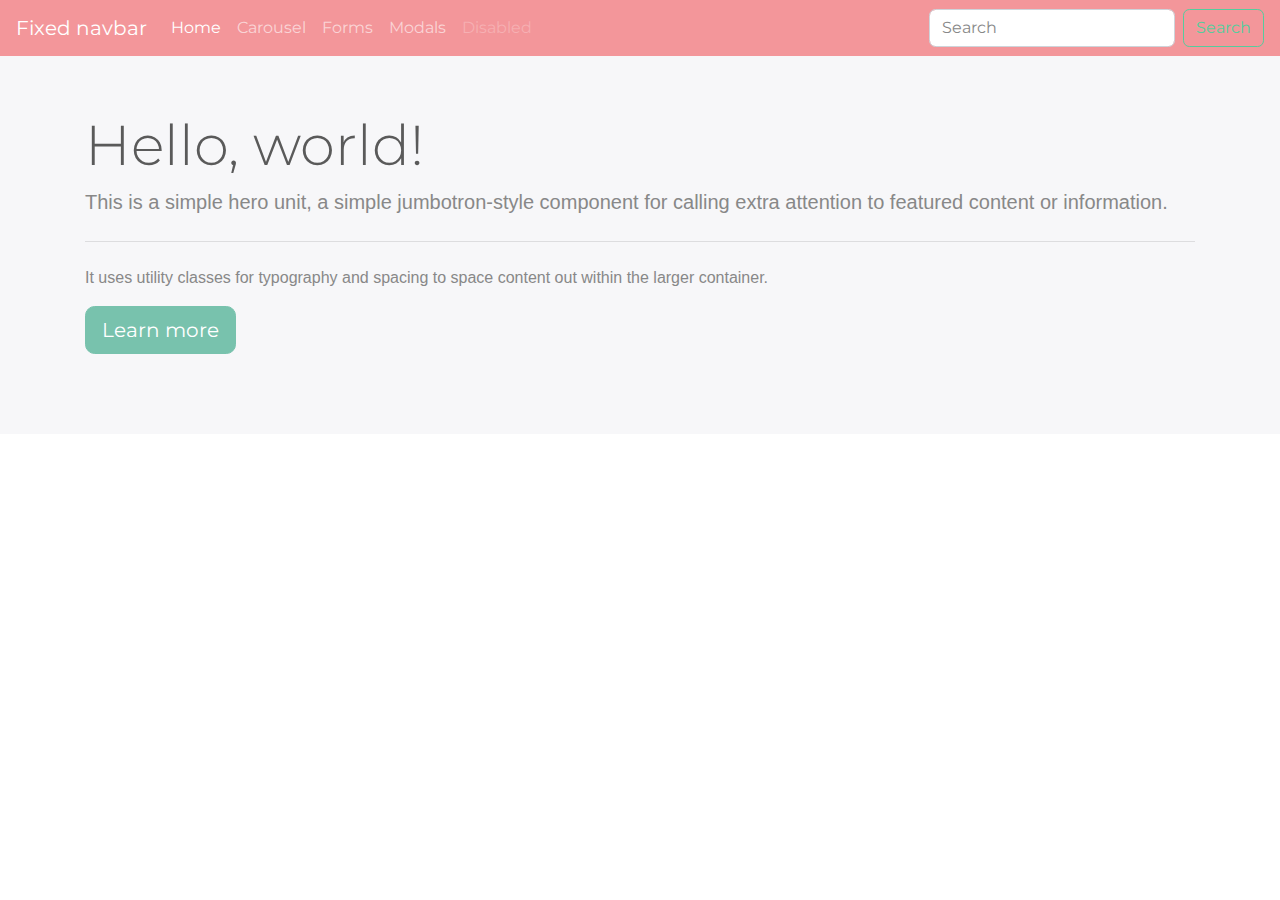
==== index.html @ 8857ff89 "bootstrap components" ====
<!DOCTYPE html>

<html>
	<head>
		<title>Bootstrap 4.0 - Jumbotron</title>
		<!--<link href="https://maxcdn.bootstrapcdn.com/bootstrap/4.0.0/css/bootstrap.min.css" rel="stylesheet" integrity="sha384-Gn5384xqQ1aoWXA+058RXPxPg6fy4IWvTNh0E263XmFcJlSAwiGgFAW/dAiS6JXm" crossorigin="anonymous">-->

		<script src="https://ajax.googleapis.com/ajax/libs/jquery/1.12.4/jquery.min.js"></script>

		<link href="style.css" rel="stylesheet">
		<link href="bootstrap.css" rel="stylesheet">
	</head>
	
	<body>
		<div class="container-fluid">
			<header>
		    	<!-- Fixed navbar -->
		    	<nav class="navbar navbar-expand-md navbar-dark fixed-top bg-dark">
		        	<a class="navbar-brand" href="#">Fixed navbar</a>
		        	<button class="navbar-toggler" type="button" data-toggle="collapse" data-target="#navbarCollapse" aria-controls="navbarCollapse" aria-expanded="false" aria-label="Toggle navigation">
		          		<span class="navbar-toggler-icon"></span>
		        	</button>
		        	<div class="collapse navbar-collapse" id="navbarCollapse">
		          		<ul class="navbar-nav mr-auto">
		            		<li class="nav-item active">
		              			<a class="nav-link" href="index.html">Home <span class="sr-only">(current)</span></a>
		            		</li>
		            		<li class="nav-item">
		              			<a class="nav-link" href="carousel.html">Carousel</a>
		            		</li>
		            		<li class="nav-item">
		              			<a class="nav-link" href="forms.html">Forms</a>
		            		</li>
		            		<li class="nav-item">
		              			<a class="nav-link" href="modals.html">Modals</a>
		            		</li>
		            		<li class="nav-item">
		              			<a class="nav-link disabled" href="#">Disabled</a>
		            		</li>
		          		</ul>
		          		<form class="form-inline mt-2 mt-md-0">
		            		<input class="form-control mr-sm-2" type="text" placeholder="Search" aria-label="Search">
		            		<button class="btn btn-outline-success my-2 my-sm-0" type="submit">Search</button>
		          		</form>
		        	</div><!-- end collapse nav-->
		      	</nav>
		    </header>
		</div><!-- end of container-fluid-->

		<div class="jumbotron jumbotron-fluid">
			<div class="container">
				<h1 class="display-4">Hello, world!</h1>
			  	<p class="lead">This is a simple hero unit, a simple jumbotron-style component for calling extra attention to featured content or information.</p>
			  	<hr class="my-4">
			  	<p>It uses utility classes for typography and spacing to space content out within the larger container.</p>
			  	<p class="lead">
			    	<a class="btn btn-primary btn-lg" href="#" role="button">Learn more</a>
			  	</p>
		  	</div>
		</div>


		<script src="https://maxcdn.bootstrapcdn.com/bootstrap/4.0.0/js/bootstrap.min.js" integrity="sha384-JZR6Spejh4U02d8jOt6vLEHfe/JQGiRRSQQxSfFWpi1MquVdAyjUar5+76PVCmYl" crossorigin="anonymous"></script>
	</body>


</html>
---- style.css ----
/* Sticky footer styles
-------------------------------------------------- */
html {
  position: relative;
  min-height: 100%;
}
body {
  /* Margin bottom by footer height */
  margin-bottom: 60px;
  padding-top: 3rem;
  padding-bottom: 3rem;
  color: #5a5a5a;
}
.footer {
  position: absolute;
  bottom: 0;
  width: 100%;
  /* Set the fixed height of the footer here */
  height: 60px;
  line-height: 60px; /* Vertically center the text there */
  background-color: #f5f5f5;
}


/* Custom page CSS
-------------------------------------------------- */
/* Not required for template or sticky footer method. */

body > .container {
  padding: 60px 15px 0;
}

.footer > .container {
  padding-right: 15px;
  padding-left: 15px;
}

code {
  font-size: 80%;
}


/* CUSTOMIZE THE CAROUSEL
-------------------------------------------------- */

/* Carousel base class */
.carousel {
  margin-bottom: 4rem;
}
/* Since positioning the image, we need to help out the caption */
.carousel-caption {
  bottom: 3rem;
  z-index: 10;
}

/* Declare heights because of positioning of img element */
.carousel-item {
  height: 32rem;
  background-color: #777;
}
.carousel-item > img {
  position: absolute;
  top: 0;
  left: 0;
  min-width: 100%;
  height: 32rem;
}


/* MARKETING CONTENT
-------------------------------------------------- */

/* Center align the text within the three columns below the carousel */
.marketing .col-lg-4 {
  margin-bottom: 1.5rem;
  text-align: center;
}
.marketing h2 {
  font-weight: 400;
}
.marketing .col-lg-4 p {
  margin-right: .75rem;
  margin-left: .75rem;
}


/* Featurettes
------------------------- */

.featurette-divider {
  margin: 5rem 0; /* Space out the Bootstrap <hr> more */
}

/* Thin out the marketing headings */
.featurette-heading {
  font-weight: 300;
  line-height: 1;
  letter-spacing: -.05rem;
}


/* RESPONSIVE CSS
-------------------------------------------------- */

@media (min-width: 40em) {
  /* Bump up size of carousel content */
  .carousel-caption p {
    margin-bottom: 1.25rem;
    font-size: 1.25rem;
    line-height: 1.4;
  }

  .featurette-heading {
    font-size: 50px;
  }
}

@media (min-width: 62em) {
  .featurette-heading {
    margin-top: 7rem;
  }
}
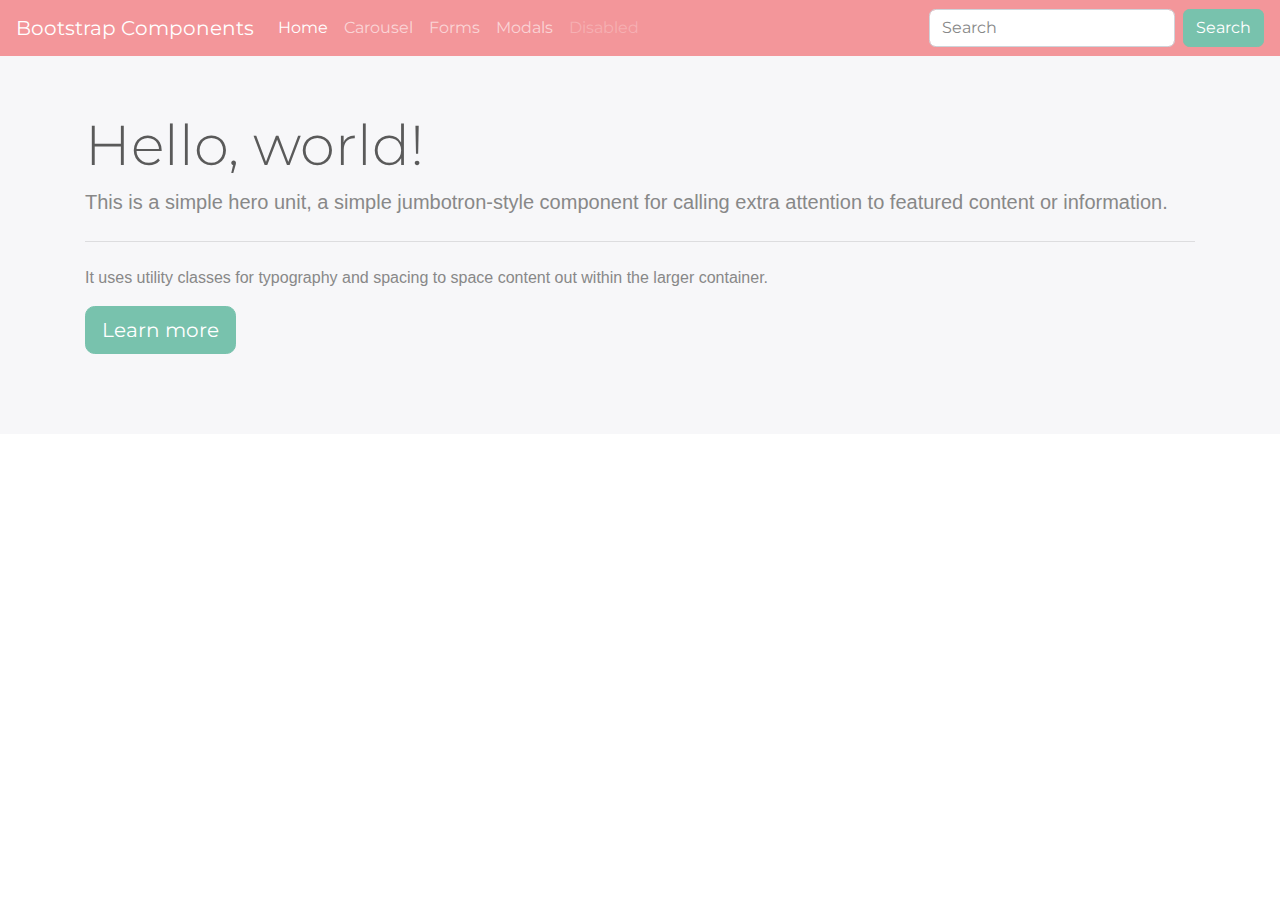
==== commit 81bca17d: "updates" ====
--- a/index.html
+++ b/index.html
@@ -16,7 +16,7 @@
 			<header>
 		    	<!-- Fixed navbar -->
 		    	<nav class="navbar navbar-expand-md navbar-dark fixed-top bg-dark">
-		        	<a class="navbar-brand" href="#">Fixed navbar</a>
+		        	<a class="navbar-brand" href="#">Bootstrap Components</a>
 		        	<button class="navbar-toggler" type="button" data-toggle="collapse" data-target="#navbarCollapse" aria-controls="navbarCollapse" aria-expanded="false" aria-label="Toggle navigation">
 		          		<span class="navbar-toggler-icon"></span>
 		        	</button>
@@ -40,7 +40,7 @@
 		          		</ul>
 		          		<form class="form-inline mt-2 mt-md-0">
 		            		<input class="form-control mr-sm-2" type="text" placeholder="Search" aria-label="Search">
-		            		<button class="btn btn-outline-success my-2 my-sm-0" type="submit">Search</button>
+		            		<button class="btn btn-primary my-2 my-sm-0" type="submit">Search</button>
 		          		</form>
 		        	</div><!-- end collapse nav-->
 		      	</nav>
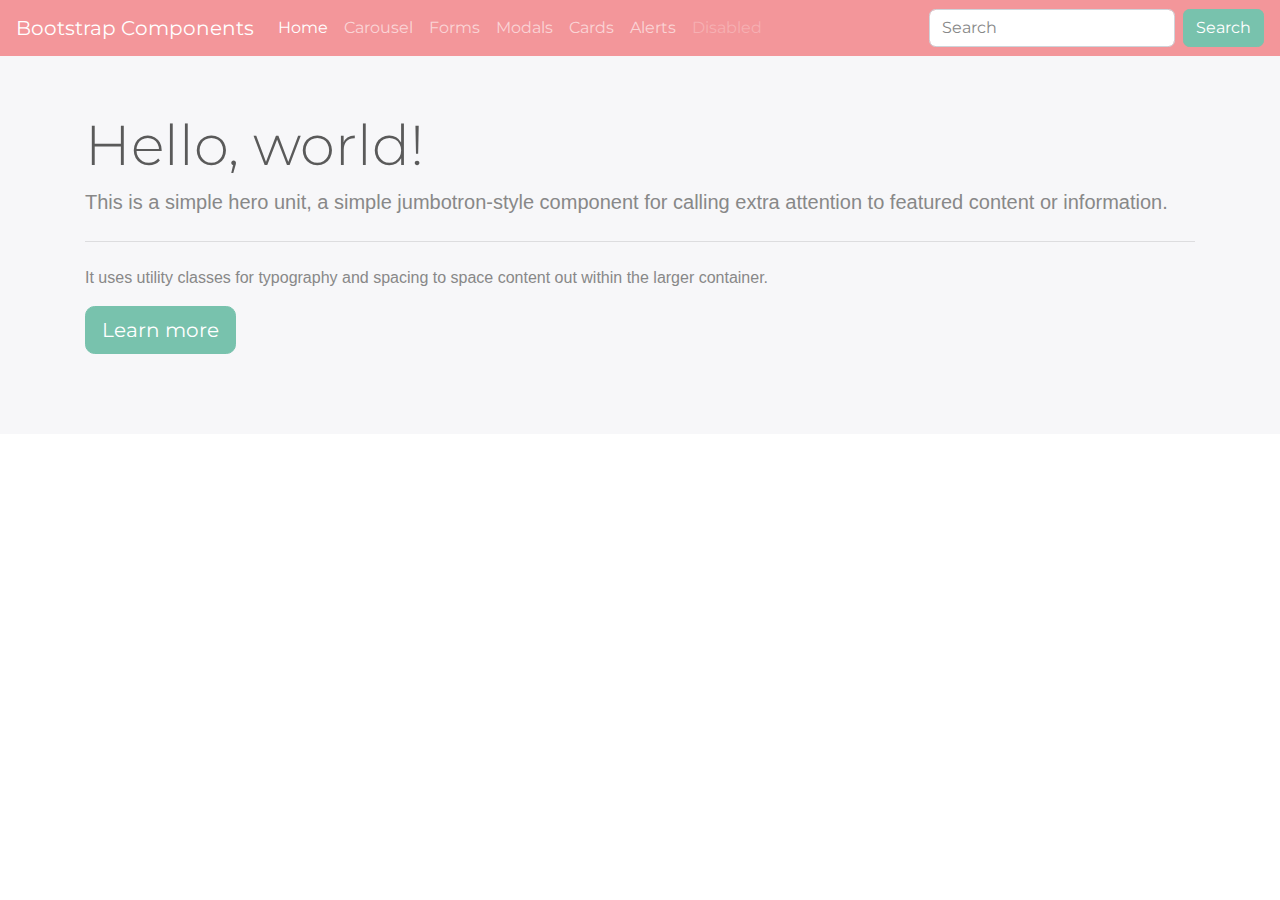
==== commit dd10171b: "updates" ====
--- a/index.html
+++ b/index.html
@@ -35,6 +35,12 @@
 		              			<a class="nav-link" href="modals.html">Modals</a>
 		            		</li>
 		            		<li class="nav-item">
+		              			<a class="nav-link" href="cards.html">Cards</a>
+		            		</li>
+		            		<li class="nav-item">
+		              			<a class="nav-link" href="alerts.html">Alerts</a>
+		            		</li>
+		            		<li class="nav-item">
 		              			<a class="nav-link disabled" href="#">Disabled</a>
 		            		</li>
 		          		</ul>
